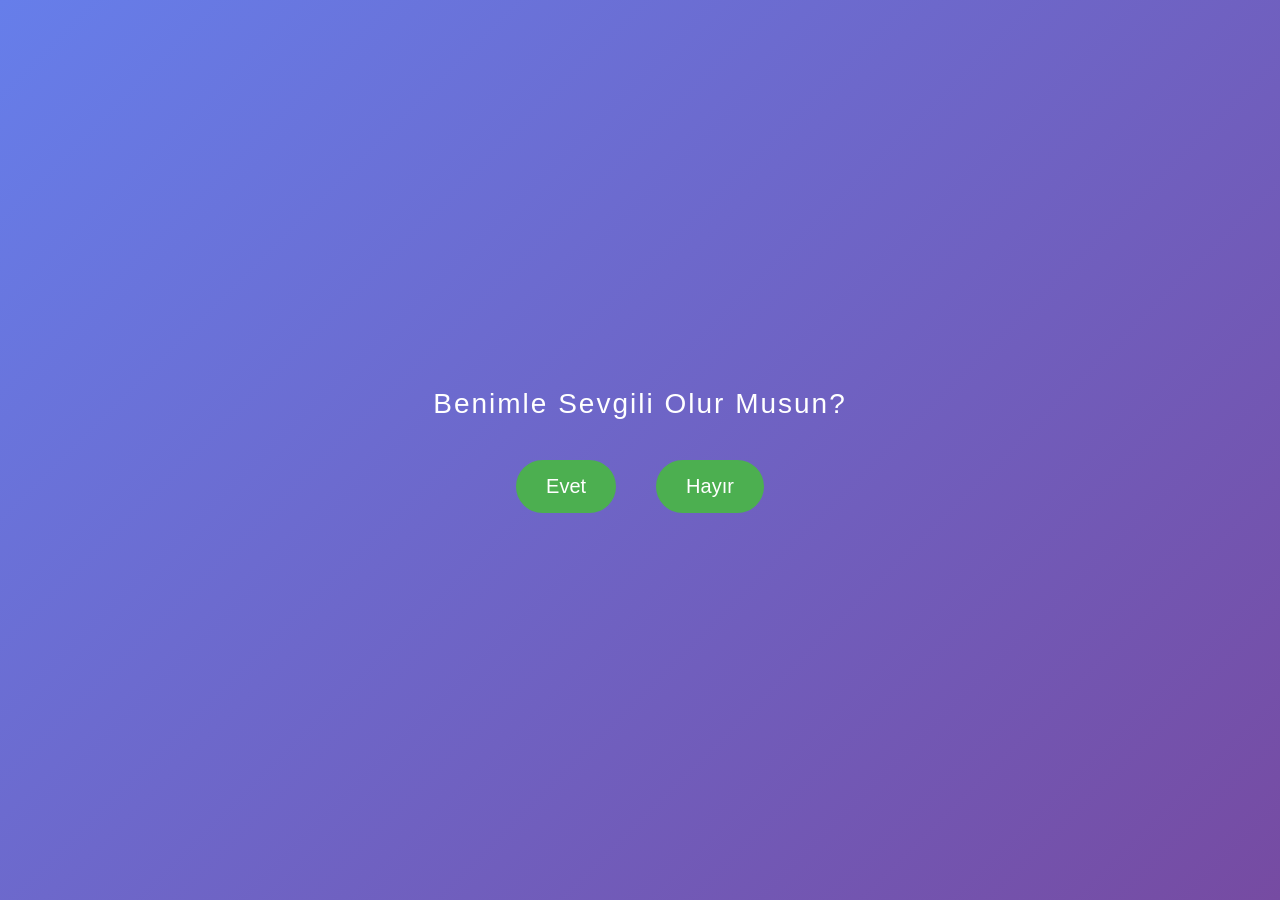
==== index.html @ 0ae7d24d "Update and rename İndex.html to index.html" ====
<!DOCTYPE html>
<html lang="tr">
<head>
  <meta charset="UTF-8">
  <meta name="viewport" content="width=device-width, initial-scale=1.0">
  <style>
    * {
      margin: 0;
      padding: 0;
      box-sizing: border-box;
    }

    body {
      font-family: 'Segoe UI', Tahoma, Geneva, Verdana, sans-serif;
      background: linear-gradient(135deg, #667eea, #764ba2);
      display: flex;
      justify-content: center;
      align-items: center;
      height: 100vh;
      color: white;
      flex-direction: column;
      text-align: center;
    }

    #message {
      font-size: 28px;
      margin-bottom: 40px;
      letter-spacing: 2px;
      transition: all 0.3s ease;
    }

    #buttons {
      display: flex;
      gap: 40px;
    }

    button {
      background-color: #4caf50;
      color: white;
      font-size: 20px;
      padding: 15px 30px;
      border: none;
      border-radius: 50px;
      cursor: pointer;
      outline: none;
      transition: transform 0.3s ease, background-color 0.3s ease;
    }

    button:hover {
      background-color: #45a049;
      transform: scale(1.1);
    }

    button:active {
      transform: scale(0.98);
    }

    button:focus {
      outline: none;
    }

    #wiii {
      display: none;
      font-size: 50px;
      font-weight: bold;
      color: #ffeb3b;
      position: absolute;
      animation: fadeIn 1s forwards;
    }

    @keyframes fadeIn {
      from {
        opacity: 0;
        transform: scale(0);
      }
      to {
        opacity: 1;
        transform: scale(1);
      }
    }
  </style>
</head>
<body>

  <div id="message">Benimle Sevgili Olur Musun?</div>

  <div id="buttons">
    <button id="yesButton">Evet</button>
    <button id="noButton">Hayır</button>
  </div>

  <div id="wiii">Wiii!</div>

  <script>
    const yesButton = document.getElementById('yesButton');
    const noButton = document.getElementById('noButton');
    const message = document.getElementById('message');
    const wiii = document.getElementById('wiii');

    // Evet butonuna basınca Wiii yazısını göster
    yesButton.addEventListener('click', () => {
      wiii.style.display = 'block';
      wiii.style.left = '50%';
      wiii.style.top = '50%';
      wiii.style.transform = 'translate(-50%, -50%)';
      message.textContent = "Wiii!";
    });

    // Hayır butonuna basınca butonun yerini değiştirme
    noButton.addEventListener('click', () => {
      const randomX = Math.floor(Math.random() * (window.innerWidth - 200)); // Ekranın içinde kalacak şekilde
      const randomY = Math.floor(Math.random() * (window.innerHeight - 100)); // Ekranın içinde kalacak şekilde

      noButton.style.position = 'absolute';
      noButton.style.left = `${randomX}px`;
      noButton.style.top = `${randomY}px`;

      // Wiii yazısını gizle
      wiii.style.display = 'none';
    });
  </script>

</body>
</html>
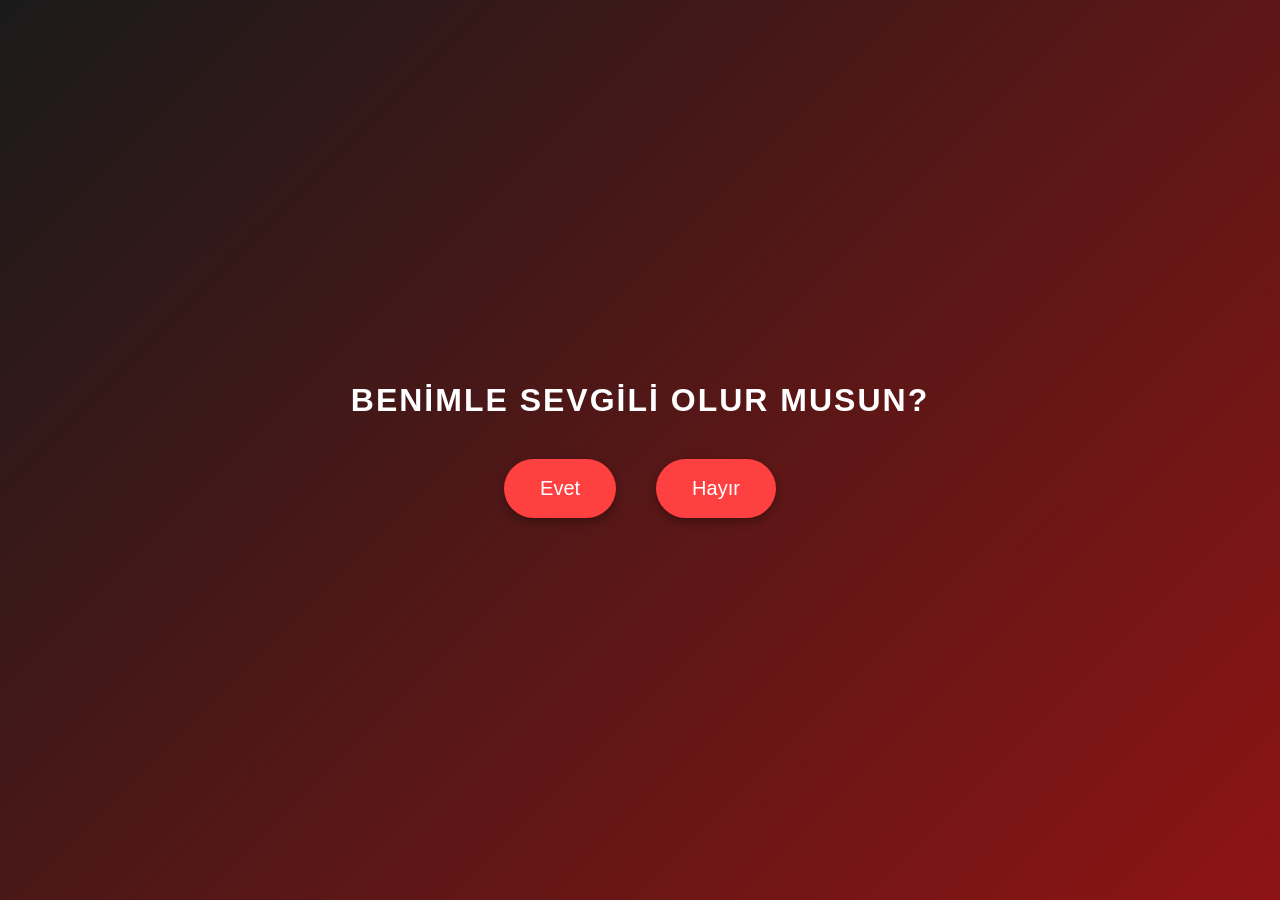
==== commit b8b787a8: "Update index.html" ====
--- a/index.html
+++ b/index.html
@@ -12,7 +12,7 @@
 
     body {
       font-family: 'Segoe UI', Tahoma, Geneva, Verdana, sans-serif;
-      background: linear-gradient(135deg, #667eea, #764ba2);
+      background: linear-gradient(135deg, #1a1a1a, #8e1414); /* Koyu kırmızı ve siyah */
       display: flex;
       justify-content: center;
       align-items: center;
@@ -20,12 +20,16 @@
       color: white;
       flex-direction: column;
       text-align: center;
+      position: relative;
+      overflow: hidden; /* Ekranın dışına taşmasını engelle */
     }
 
     #message {
-      font-size: 28px;
+      font-size: 32px;
+      font-weight: bold;
       margin-bottom: 40px;
       letter-spacing: 2px;
+      text-transform: uppercase;
       transition: all 0.3s ease;
     }
 
@@ -35,20 +39,22 @@
     }
 
     button {
-      background-color: #4caf50;
+      background-color: #ff4040; /* Koyu kırmızı */
       color: white;
       font-size: 20px;
-      padding: 15px 30px;
+      padding: 18px 36px;
       border: none;
-      border-radius: 50px;
+      border-radius: 30px;
       cursor: pointer;
       outline: none;
-      transition: transform 0.3s ease, background-color 0.3s ease;
+      box-shadow: 0 4px 8px rgba(0, 0, 0, 0.3);
+      transition: transform 0.3s ease, background-color 0.3s ease, box-shadow 0.3s ease;
     }
 
     button:hover {
-      background-color: #45a049;
+      background-color: #ff2a2a; /* Hover efekti ile daha parlak kırmızı */
       transform: scale(1.1);
+      box-shadow: 0 6px 12px rgba(0, 0, 0, 0.5);
     }
 
     button:active {
@@ -59,25 +65,25 @@
       outline: none;
     }
 
-    #wiii {
-      display: none;
-      font-size: 50px;
-      font-weight: bold;
-      color: #ffeb3b;
+    .heart {
       position: absolute;
-      animation: fadeIn 1s forwards;
+      font-size: 30px;
+      color: #ffeb3b; /* Sarı kalp rengi */
+      opacity: 0.8;
+      animation: fall 2s ease-in-out forwards; /* Animasyonu bir kez tamamla */
     }
 
-    @keyframes fadeIn {
-      from {
+    @keyframes fall {
+      0% {
+        transform: translateY(-150px) scale(0.5); /* Ekranın dışından başlayacak */
+        opacity: 1;
+      }
+      100% {
+        transform: translateY(100vh) scale(1); /* Kalp ekranın alt kısmına kadar kayacak */
         opacity: 0;
-        transform: scale(0);
-      }
-      to {
-        opacity: 1;
-        transform: scale(1);
       }
     }
+
   </style>
 </head>
 <body>
@@ -89,21 +95,39 @@
     <button id="noButton">Hayır</button>
   </div>
 
-  <div id="wiii">Wiii!</div>
-
   <script>
     const yesButton = document.getElementById('yesButton');
     const noButton = document.getElementById('noButton');
     const message = document.getElementById('message');
-    const wiii = document.getElementById('wiii');
 
-    // Evet butonuna basınca Wiii yazısını göster
+    // Evet butonuna basınca kalplerin yağmasını sağla
     yesButton.addEventListener('click', () => {
-      wiii.style.display = 'block';
-      wiii.style.left = '50%';
-      wiii.style.top = '50%';
-      wiii.style.transform = 'translate(-50%, -50%)';
-      message.textContent = "Wiii!";
+      message.textContent = ""; // Mesajı temizle
+
+      // Kalp sayısını 20 ile 30 arasında rastgele belirle
+      const numberOfHearts = Math.floor(Math.random() * 11) + 200; // 20 ile 30 arasında
+
+      // Kalp yağmasını başlat
+      for (let i = 0; i < numberOfHearts; i++) { // Rastgele belirlenen sayıda kalp
+        const heart = document.createElement('div');
+        heart.textContent = '❤️'; // Kalp emojisi
+        heart.classList.add('heart');
+
+        // Her kalp için rastgele pozisyon oluştur
+        const randomX = Math.floor(Math.random() * window.innerWidth); // Yatay rastgele pozisyon
+        const randomY = Math.floor(Math.random() * -200); // Yükseklik -200 ile 0 arasında rastgele
+
+        heart.style.left = `${randomX}px`;
+        heart.style.top = `${randomY}px`; // Yüksekliği rastgele belirle
+
+        // Ekrana ekle
+        document.body.appendChild(heart);
+
+        // Kalbin animasyonunun bitişinde onu kaldır
+        setTimeout(() => {
+          heart.remove();
+        }, 5000); // Kalp 4 saniye içinde kaybolacak
+      }
     });
 
     // Hayır butonuna basınca butonun yerini değiştirme
@@ -114,9 +138,6 @@
       noButton.style.position = 'absolute';
       noButton.style.left = `${randomX}px`;
       noButton.style.top = `${randomY}px`;
-
-      // Wiii yazısını gizle
-      wiii.style.display = 'none';
     });
   </script>
 
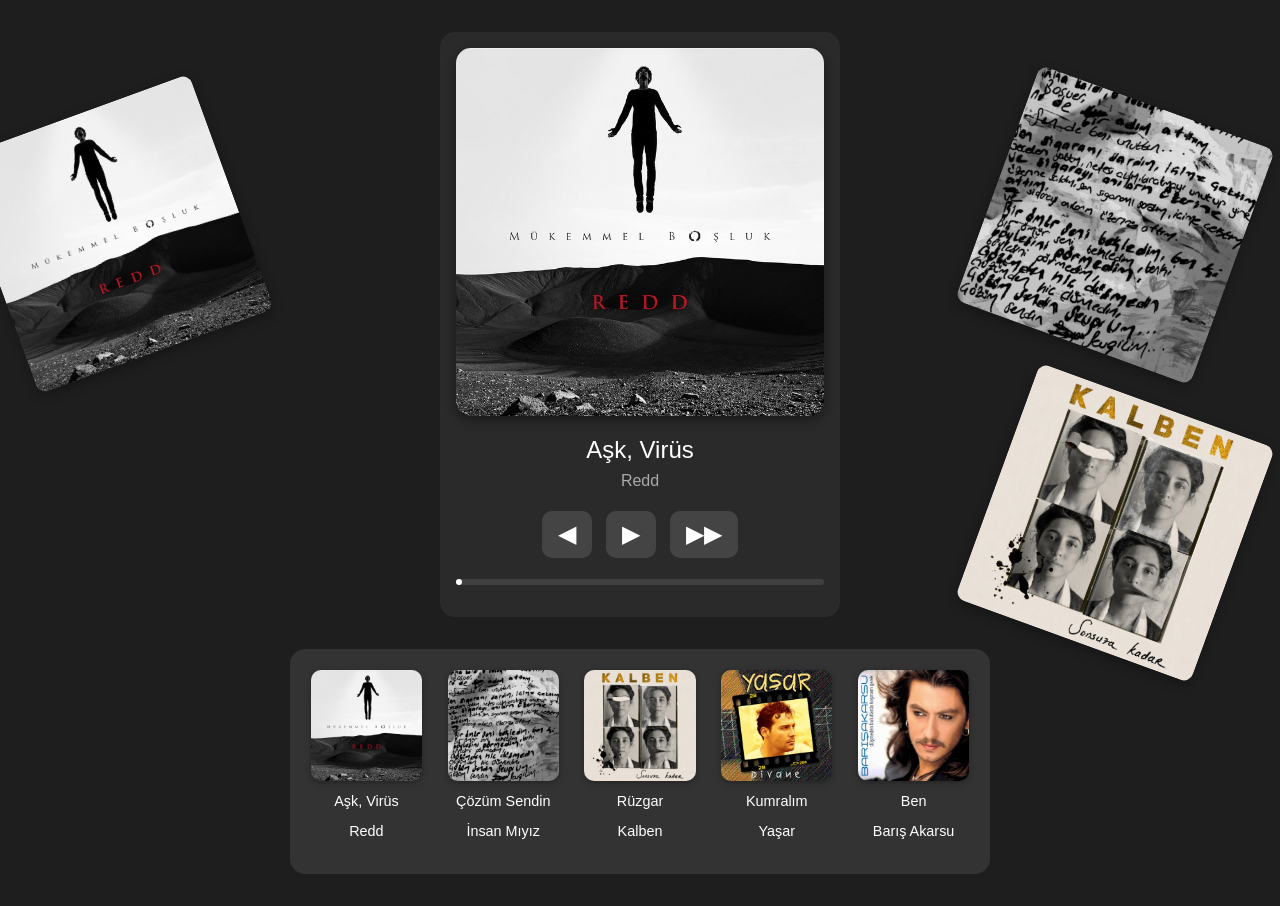
==== commit dd531d09: "Add files via upload" ====
--- a/index.html
+++ b/index.html
@@ -3,143 +3,64 @@
 <head>
   <meta charset="UTF-8">
   <meta name="viewport" content="width=device-width, initial-scale=1.0">
-  <style>
-    * {
-      margin: 0;
-      padding: 0;
-      box-sizing: border-box;
-    }
-
-    body {
-      font-family: 'Segoe UI', Tahoma, Geneva, Verdana, sans-serif;
-      background: linear-gradient(135deg, #1a1a1a, #8e1414); /* Koyu kırmızı ve siyah */
-      display: flex;
-      justify-content: center;
-      align-items: center;
-      height: 100vh;
-      color: white;
-      flex-direction: column;
-      text-align: center;
-      position: relative;
-      overflow: hidden; /* Ekranın dışına taşmasını engelle */
-    }
-
-    #message {
-      font-size: 32px;
-      font-weight: bold;
-      margin-bottom: 40px;
-      letter-spacing: 2px;
-      text-transform: uppercase;
-      transition: all 0.3s ease;
-    }
-
-    #buttons {
-      display: flex;
-      gap: 40px;
-    }
-
-    button {
-      background-color: #ff4040; /* Koyu kırmızı */
-      color: white;
-      font-size: 20px;
-      padding: 18px 36px;
-      border: none;
-      border-radius: 30px;
-      cursor: pointer;
-      outline: none;
-      box-shadow: 0 4px 8px rgba(0, 0, 0, 0.3);
-      transition: transform 0.3s ease, background-color 0.3s ease, box-shadow 0.3s ease;
-    }
-
-    button:hover {
-      background-color: #ff2a2a; /* Hover efekti ile daha parlak kırmızı */
-      transform: scale(1.1);
-      box-shadow: 0 6px 12px rgba(0, 0, 0, 0.5);
-    }
-
-    button:active {
-      transform: scale(0.98);
-    }
-
-    button:focus {
-      outline: none;
-    }
-
-    .heart {
-      position: absolute;
-      font-size: 30px;
-      color: #ffeb3b; /* Sarı kalp rengi */
-      opacity: 0.8;
-      animation: fall 2s ease-in-out forwards; /* Animasyonu bir kez tamamla */
-    }
-
-    @keyframes fall {
-      0% {
-        transform: translateY(-150px) scale(0.5); /* Ekranın dışından başlayacak */
-        opacity: 1;
-      }
-      100% {
-        transform: translateY(100vh) scale(1); /* Kalp ekranın alt kısmına kadar kayacak */
-        opacity: 0;
-      }
-    }
-
-  </style>
+  <title>Serra</title>
+  <link rel="stylesheet" href="style.css">
 </head>
 <body>
+  <div class="app">
+    <div class="player">
+      <img id="current-cover" src="images/cover1.jpg" alt="Cover">
+      <div id="song-name">Şarkı 1</div>
+      <div id="producer-name">XYZ Müzik</div>
+      <audio id="audio" preload="auto"></audio>
+      <div class="controls">
+        <button onclick="prevSong()">◀</button>
+        <button id="play-button" onclick="togglePlay()">▶</button>
+        <button onclick="nextSong()">▶▶</button>
+      </div>
+      <input id="seek" type="range" min="0" max="100" value="0" step="1">
+    </div>
 
-  <div id="message">Benimle Sevgili Olur Musun?</div>
+    <div class="tilted-images">
+      <div class="left">
+        <img src="images/cover1.jpg" alt="Song 1" class="tilted-image">
+      </div>
 
-  <div id="buttons">
-    <button id="yesButton">Evet</button>
-    <button id="noButton">Hayır</button>
+      <div class="right-images">
+        <img src="images/cover2.jpg" alt="Song 2" class="tilted-image">
+        <img src="images/cover3.jpg" alt="Song 3" class="tilted-image">
+      </div>
+    </div>
+
+    <div class="song-list">
+      <div class="song-item" onclick="selectSong(0)">
+        <img src="images/cover1.jpg" alt="Aşk">
+        <p>Aşk, Virüs</p>
+        <p>Redd</p>
+      </div>
+      <div class="song-item" onclick="selectSong(1)">
+        <img src="images/cover2.jpg" alt="Çözüm Sendin">
+        <p>Çözüm Sendin</p>
+        <p>İnsan Mıyız</p>
+      </div>
+      <div class="song-item" onclick="selectSong(2)">
+        <img src="images/cover3.jpg" alt="Rüzgar">
+        <p>Rüzgar</p>
+        <p>Kalben</p>
+      </div>
+      <div class="song-item" onclick="selectSong(3)">
+        <img src="images/cover4.jpg" alt="Kumralım">
+        <p>Kumralım</p>
+        <p>Yaşar</p>
+      </div>
+      <div class="song-item" onclick="selectSong(4)">
+        <img src="images/cover5.jpg" alt="Ben">
+        <p>Ben</p>
+        <p>Barış Akarsu</p>
+      </div>
+    </div>
   </div>
 
-  <script>
-    const yesButton = document.getElementById('yesButton');
-    const noButton = document.getElementById('noButton');
-    const message = document.getElementById('message');
-
-    // Evet butonuna basınca kalplerin yağmasını sağla
-    yesButton.addEventListener('click', () => {
-      message.textContent = ""; // Mesajı temizle
-
-      // Kalp sayısını 20 ile 30 arasında rastgele belirle
-      const numberOfHearts = Math.floor(Math.random() * 11) + 200; // 20 ile 30 arasında
-
-      // Kalp yağmasını başlat
-      for (let i = 0; i < numberOfHearts; i++) { // Rastgele belirlenen sayıda kalp
-        const heart = document.createElement('div');
-        heart.textContent = '❤️'; // Kalp emojisi
-        heart.classList.add('heart');
-
-        // Her kalp için rastgele pozisyon oluştur
-        const randomX = Math.floor(Math.random() * window.innerWidth); // Yatay rastgele pozisyon
-        const randomY = Math.floor(Math.random() * -200); // Yükseklik -200 ile 0 arasında rastgele
-
-        heart.style.left = `${randomX}px`;
-        heart.style.top = `${randomY}px`; // Yüksekliği rastgele belirle
-
-        // Ekrana ekle
-        document.body.appendChild(heart);
-
-        // Kalbin animasyonunun bitişinde onu kaldır
-        setTimeout(() => {
-          heart.remove();
-        }, 5000); // Kalp 4 saniye içinde kaybolacak
-      }
-    });
-
-    // Hayır butonuna basınca butonun yerini değiştirme
-    noButton.addEventListener('click', () => {
-      const randomX = Math.floor(Math.random() * (window.innerWidth - 200)); // Ekranın içinde kalacak şekilde
-      const randomY = Math.floor(Math.random() * (window.innerHeight - 100)); // Ekranın içinde kalacak şekilde
-
-      noButton.style.position = 'absolute';
-      noButton.style.left = `${randomX}px`;
-      noButton.style.top = `${randomY}px`;
-    });
-  </script>
-
+  <script src="script.js"></script>
 </body>
 </html>
--- a/style.css
+++ b/style.css
@@ -0,0 +1,191 @@
+* {
+  box-sizing: border-box;
+}
+
+body {
+  margin: 0;
+  font-family: 'Segoe UI', sans-serif;
+  background: #1e1e1e;
+  color: white;
+}
+
+.app {
+  padding: 1rem;
+  display: flex;
+  flex-direction: column;
+  align-items: center;
+  position: relative;
+}
+
+/* Eğik Fotoğraflar Alanı */
+.tilted-images {
+  display: flex;
+  justify-content: space-between;
+  position: absolute;
+  top: 100px; /* Fotoğrafları daha da aşağıya yerleştiriyoruz */
+  left: 0;
+  right: 0;
+  width: 100%;
+  max-width: 1200px;
+  margin-left: auto;
+  margin-right: auto;
+  z-index: -1; /* Müzik çaların üstünde olmasın */
+  gap: 3rem; /* Fotoğrafların arasındaki boşluğu artırdık */
+}
+
+.left {
+  transform: rotate(-20deg); /* Sol fotoğraf eğik */
+}
+
+.right-images {
+  display: flex;
+  gap: 3rem; /* Sağdaki fotoğraflar arasındaki boşluğu artırdık */
+  flex-direction: column; /* Sağdaki fotoğraflar dikey olacak */
+  justify-content: space-between;
+}
+
+.right-images img {
+  transform: rotate(20deg); /* Sağdaki fotoğraflar eğik */
+}
+
+.tilted-image {
+  width: 250px; /* Fotoğraf boyutunu büyüttük */
+  height: 250px; /* Fotoğraf boyutunu büyüttük */
+  object-fit: cover;
+  border-radius: 10px;
+  box-shadow: 0 4px 12px rgba(0, 0, 0, 0.3);
+}
+
+@media (max-width: 500px) {
+  .tilted-images {
+    flex-direction: column;
+  }
+
+  .right-images {
+    flex-direction: row;
+    justify-content: space-evenly;
+  }
+}
+
+/* Player alanı */
+.player {
+  max-width: 400px;
+  width: 100%;
+  margin: 1rem 0;
+  background: #2a2a2a;
+  padding: 1rem;
+  border-radius: 15px;
+  text-align: center;
+}
+
+.player img {
+  width: 100%;
+  aspect-ratio: 1 / 1;
+  object-fit: cover;
+  border-radius: 15px;
+  margin-bottom: 1rem;
+  box-shadow: 0 4px 12px rgba(0,0,0,0.4);
+}
+
+#song-name {
+  font-size: 1.5rem;
+  margin-bottom: 0.5rem;
+}
+
+#producer-name {
+  font-size: 1rem;
+  color: #aaa;
+  margin-bottom: 1rem;
+}
+
+/* Seek Çubuğu - Beyazdan griye geçiş */
+#seek {
+  width: 100%;
+  height: 6px;
+  margin: 1rem 0;
+  -webkit-appearance: none;
+  appearance: none;
+  background: linear-gradient(to right, rgb(255, 255, 255) 0%, rgb(64, 64, 64) 0%);
+  border-radius: 3px;
+}
+
+#seek::-webkit-slider-runnable-track {
+  height: 6px;
+  border-radius: 3px;
+}
+
+#seek::-webkit-slider-thumb {
+  -webkit-appearance: none;
+  appearance: none;
+  width: 6px;
+  height: 6px;
+  background: #fff;
+  border-radius: 50%;
+  margin-top: 0px; /* Merkezlemek için */
+  cursor: pointer;
+}
+
+/* Spotify tarzı kontrol butonları */
+.controls button {
+  background: #444;
+  border: none;
+  padding: 0.6rem 1rem;
+  margin: 0.3rem;
+  border-radius: 10px;
+  color: white;
+  font-size: 1.5rem;
+  cursor: pointer;
+  transition: background 0.3s;
+}
+
+.controls button:hover {
+  background: #666;
+}
+
+.controls button:active {
+  background: #555;
+}
+
+.song-list {
+  width: 100%;
+  max-width: 700px; /* Genişlik küçük tutuluyor */
+  margin: 1rem 0;
+  padding: 0.8rem; /* İç boşluk biraz azaltıldı */
+  background-color: #333;
+  border-radius: 15px;
+  display: flex;
+  flex-wrap: nowrap; /* Öğeler yatayda sıralanacak */
+  gap: 0.6rem; /* Fotoğrafların arasındaki boşluk daraltıldı */
+  justify-content: flex-start; /* Öğeler sola hizalanacak */
+  max-height: 250px; /* Yükseklik sınırlandırıldı */
+  overflow-x: auto; /* Yatay kaydırma çubuğu ekleniyor */
+  overflow-y: hidden; /* Dikey kaydırma çubuğu gizlendi */
+}
+
+
+.song-item {
+  flex: 1 1 120px;
+  max-width: 150px;
+  text-align: center;
+  cursor: pointer;
+  margin: 0.5rem; /* Şarkı öğeleri arasındaki mesafeyi azaltıyoruz */
+}
+
+.song-item img {
+  width: 100%;
+  aspect-ratio: 1 / 1;
+  object-fit: cover;
+  border-radius: 10px;
+  box-shadow: 0 2px 6px rgba(0,0,0,0.3);
+}
+
+.song-item p {
+  margin-top: 0.5rem;
+  font-size: 0.9rem;
+}
+
+.song-item .producer {
+  font-size: 0.8rem; /* Yapımcı adının boyutunu biraz küçültüyoruz */
+  color: #aaa;
+}
+
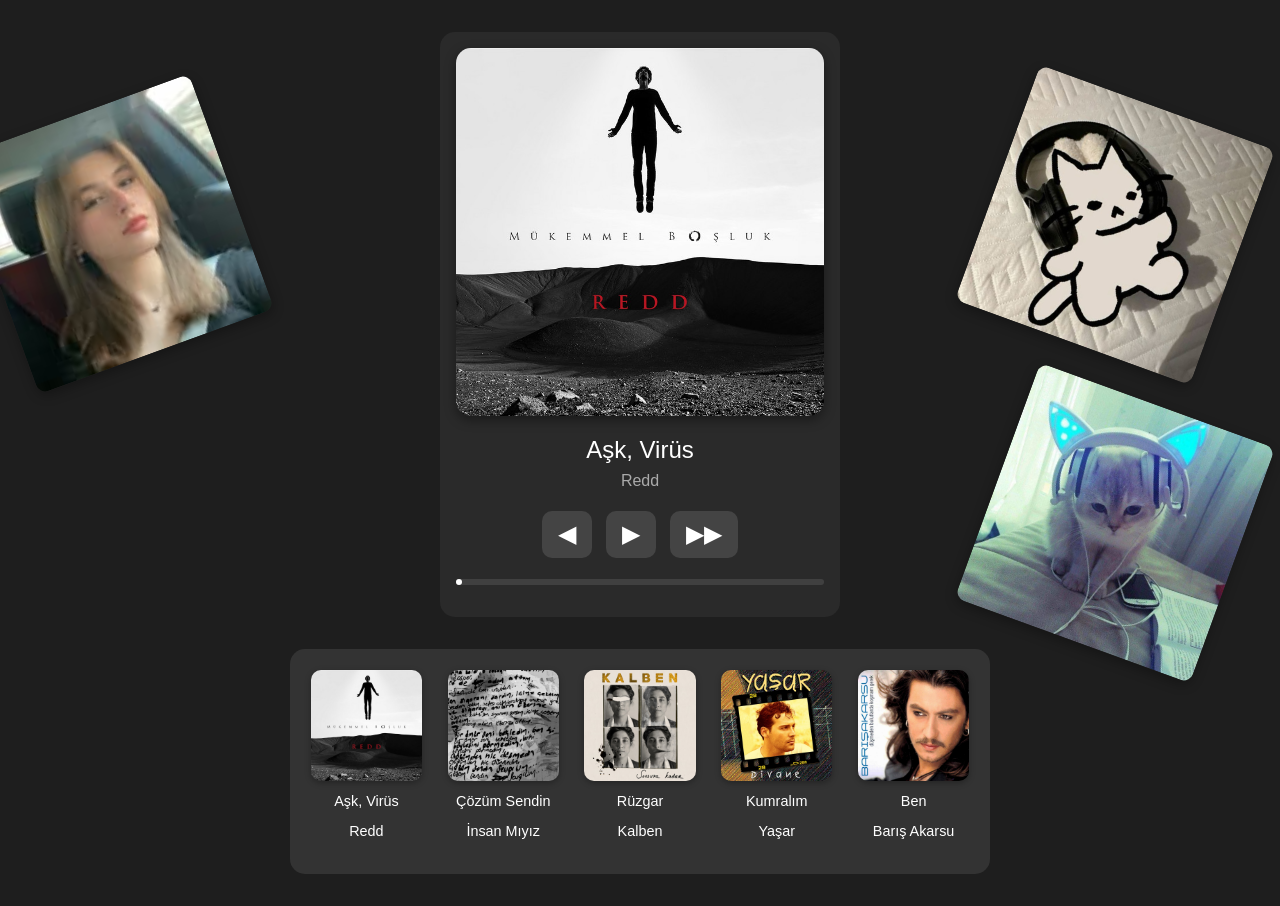
==== commit 5b5e6c4b: "Update index.html" ====
--- a/index.html
+++ b/index.html
@@ -10,8 +10,8 @@
   <div class="app">
     <div class="player">
       <img id="current-cover" src="images/cover1.jpg" alt="Cover">
-      <div id="song-name">Şarkı 1</div>
-      <div id="producer-name">XYZ Müzik</div>
+      <div id="song-name">Aşk, Virüs</div>
+      <div id="producer-name">Redd</div>
       <audio id="audio" preload="auto"></audio>
       <div class="controls">
         <button onclick="prevSong()">◀</button>
@@ -23,12 +23,12 @@
 
     <div class="tilted-images">
       <div class="left">
-        <img src="images/cover1.jpg" alt="Song 1" class="tilted-image">
+        <img src="images/serra.jpg" alt="Song 1" class="tilted-image">
       </div>
 
       <div class="right-images">
-        <img src="images/cover2.jpg" alt="Song 2" class="tilted-image">
-        <img src="images/cover3.jpg" alt="Song 3" class="tilted-image">
+        <img src="images/kitty.jpg" alt="Song 2" class="tilted-image">
+        <img src="images/kitty2.jpg" alt="Song 3" class="tilted-image">
       </div>
     </div>
 
